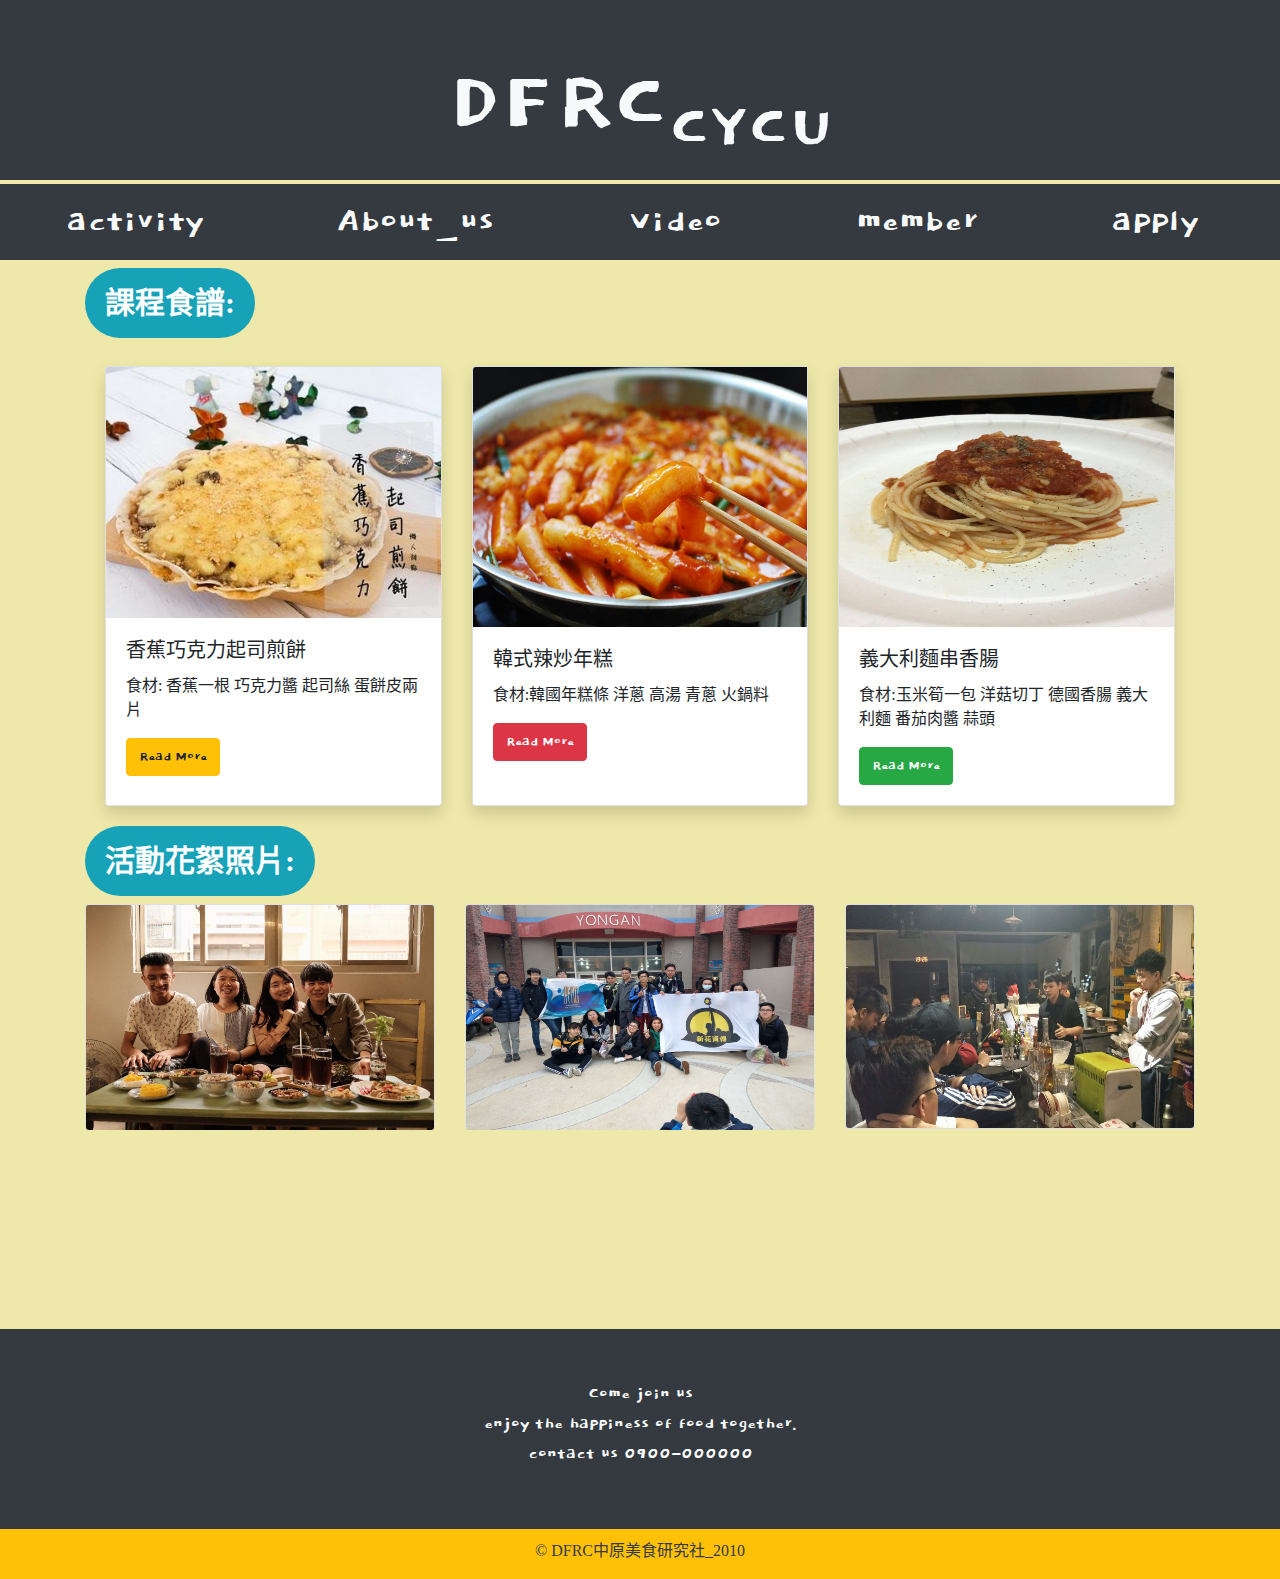
==== About_us.html @ a30a7d49 "Add files via upload" ====
<!DOCTYPE html>
<html lang="zh-TW">
  <head>
    <meta charset="UTF-8">
    <meta name="viewport" content="width=device-width, initial-scale=1">
    <title>DFRC|中原美研社 邀你來餐與</title>
    <link href="https://fonts.googleapis.com/css?family=Dokdo" rel="stylesheet">
    <link rel="stylesheet" href="https://use.fontawesome.com/releases/v5.8.1/css/all.css" integrity="sha384-50oBUHEmvpQ+1lW4y57PTFmhCaXp0ML5d60M1M7uH2+nqUivzIebhndOJK28anvf" crossorigin="anonymous">
    <link href="https://fonts.googleapis.com/css?family=Pacifico" rel="stylesheet">
    <style type="text/css" media="screen">
    @import url("assets/css/About_us.css");
    @import url("assets/css/bootstrap.min.css");
    </style>
  </head>
  <body>
    <div class="container">
      <div class="background">
        <header class="blog-header container-fluid bg-dark">
          <div class="row flex-nowrap justify-content-end aligh-items-center">
            <div class="col-4 offset-6 text-center">
              <div class="header">
                <div class="blog-header-logo text-light">DFRC<sub>CYCU</sub></div>
              </div>
            </div>
            <div class="col-4 d-flex justify-content-end aligh-items-center quick-link-icon">
              <ul class="list-inline-item">
                <li class="list-inline-item">
                  <a href="https://www.facebook.com/cycuDFRC/">
                    <span class="fab fa-facebook-square fa-3x text-light"></span>
                  </a>
                </li>
                <li class="list-inline-item">
                  <a href="https://www.instagram.com/chenpinru19990415/">
                    <span class="fab fa-instagram fa-3x text-light"></span>
                  </a>
                </li>
                <li class="list-inline-item">
                  <a href="#">
                    <span class="fas fa-phone-square fa-3x text-light"></span>
                  </a>
                </li>
              </ul>
            </div>
          </div>
        </header>
        <!-- menu start !-->
        <div class="nav-scroller py-1 mb-1">
          <nav class="nav d-flex justify-content-around container-fluid bg-dark">
            <a class="p-2 text-light" href="activity.html">activity</a>
            <a class="p-2 text-light" href="About_us.html">About_us</a>
            <a class="p-2 text-light" href="Video.html">Video</a>
            <a class="p-2 text-light" href="member.html">member</a>
            <a class="p-2 text-light" href="apply.html">apply</a>
            
          </nav>
        </div>
        <!--選項-->
        <main>
          <div class="container" style="font-family: 微軟正黑體;">
            <h1><span class="badge badge-pill badge-info" style="padding: 20px;">課程食譜:</span></h1>
            <div class="card-deck" style="padding: 20px;">
              <div class="card shadow">
                <div class="inner">
                  <img class="card-img-top" src="assets/img/food/chocolate.jpg" alt="香蕉巧克力起司煎餅">
                </div>
                <div class="card-body">
                  <h5 class="card-title">香蕉巧克力起司煎餅</h5>
                  <p class="card-text cardContext">食材: 香蕉一根 巧克力醬 起司絲 蛋餅皮兩片</p>
                  <a href="food.html" class="btn btn-warning">Read More</a>
                </div>
              </div>
              <div class="card shadow">
                 <div class="inner">
                <img class="card-img-top" src="assets/img/food/doboki1.jpg" alt="Card image cap" style="width: 340px; height: 260px;">
              </div>
                <div class="card-body">
                  <h5 class="card-title">韓式辣炒年糕</h5>
                  <p class="card-text cardContext">食材:韓國年糕條 洋蔥 高湯 青蔥 火鍋料</p>
                  <a href="food1.html" class="btn btn-danger">Read More</a>
                </div>
              </div>
              <div class="card shadow">
                 <div class="inner">
                <img class="card-img-top" src="assets/img/food/spaghetti.jpg" alt="Card image cap" style="width: 340px; height: 260px;">
              </div>
                <div class="card-body">
                  <h5 class="card-title">義大利麵串香腸</h5>
                  <p class="card-text cardContext">食材:玉米筍一包 洋菇切丁 德國香腸 義大利麵 番茄肉醬 蒜頭</p>
                  <a href="food2.html" class="btn btn-success">Read More</a>
                </div>
              </div>
            </div>
            <h1><span class="badge badge-pill badge-info" style="padding: 20px;">活動花絮照片:</span></h1>
            <div class="card-deck" >
            <a href="photo1.html">
            <div class="card foodCard">
              <img class="card-img foodImg" src="assets/img/activity/activity1.jpg" alt="food" style="height:225px;">
              <div class="middle">
    			<div class="text-dark" style="font-weight:bold; font-size:24px; font-family: 微軟正黑體;">中壢文藝陣線—中壢上菜</div>
    			</div>
    			</div> 
    			</a>
    			<a href="photo2.html">
            <div class="card foodCard">
              <img class="card-img foodImg" src="assets/img/activity/activity2.jpg" alt="food" style="height:225px;">
              <div class="middle">
    			<div class="text-dark" style="font-weight:bold; font-size:24px; font-family: 微軟正黑體;">五社聯合淨灘</div>
    			</div>
    			</div>
    			</a>
    			<a href="photo3.html">
             <div class="card foodCard">
              <img class="card-img foodImg" src="assets/img/activity/activity3.jpg" alt="food" style="height:225px;" >
              <div class="middle">
    			<div class="text-dark" style="font-weight:bold; font-size:24px; font-family: 微軟正黑體;">猿why調酒課</div>
    			</div>
    			</div>
    			</a>
            </div>
            <div class="d-flex justify-content-end aligh-items-center quick-link-icon" style="position:fixed; right:20px; bottom: 50px;">
              <a href="index.html">
                <span class="fas fa-home fa-3x text-dark"></span>
              </a>
            </div>
          </div>
        </main>
        <footer class="blog-footer" style="padding-top: 200px;">
          <div class="container-fluid bg-dark" style="height: 200px; ">
            <div class="container ">
              <div class="text-center" style="padding:50px; font-family: Dokdo; font-size:20px" >
                <div class="text-light">Come join us<br>enjoy the happiness of food together.<br> contact us 0900-000000
                </div>
              </div>
            </div>
          </div>
          <div class="container-fluid bg-warning" style="height:50px;">
            <div class="p-sm text-dark text-center" style="font-family:微軟正黑體; padding: 10px;">&copy; DFRC中原美食研究社_2010
            </div>
          </div>
        </footer>
      </body>
    </html>
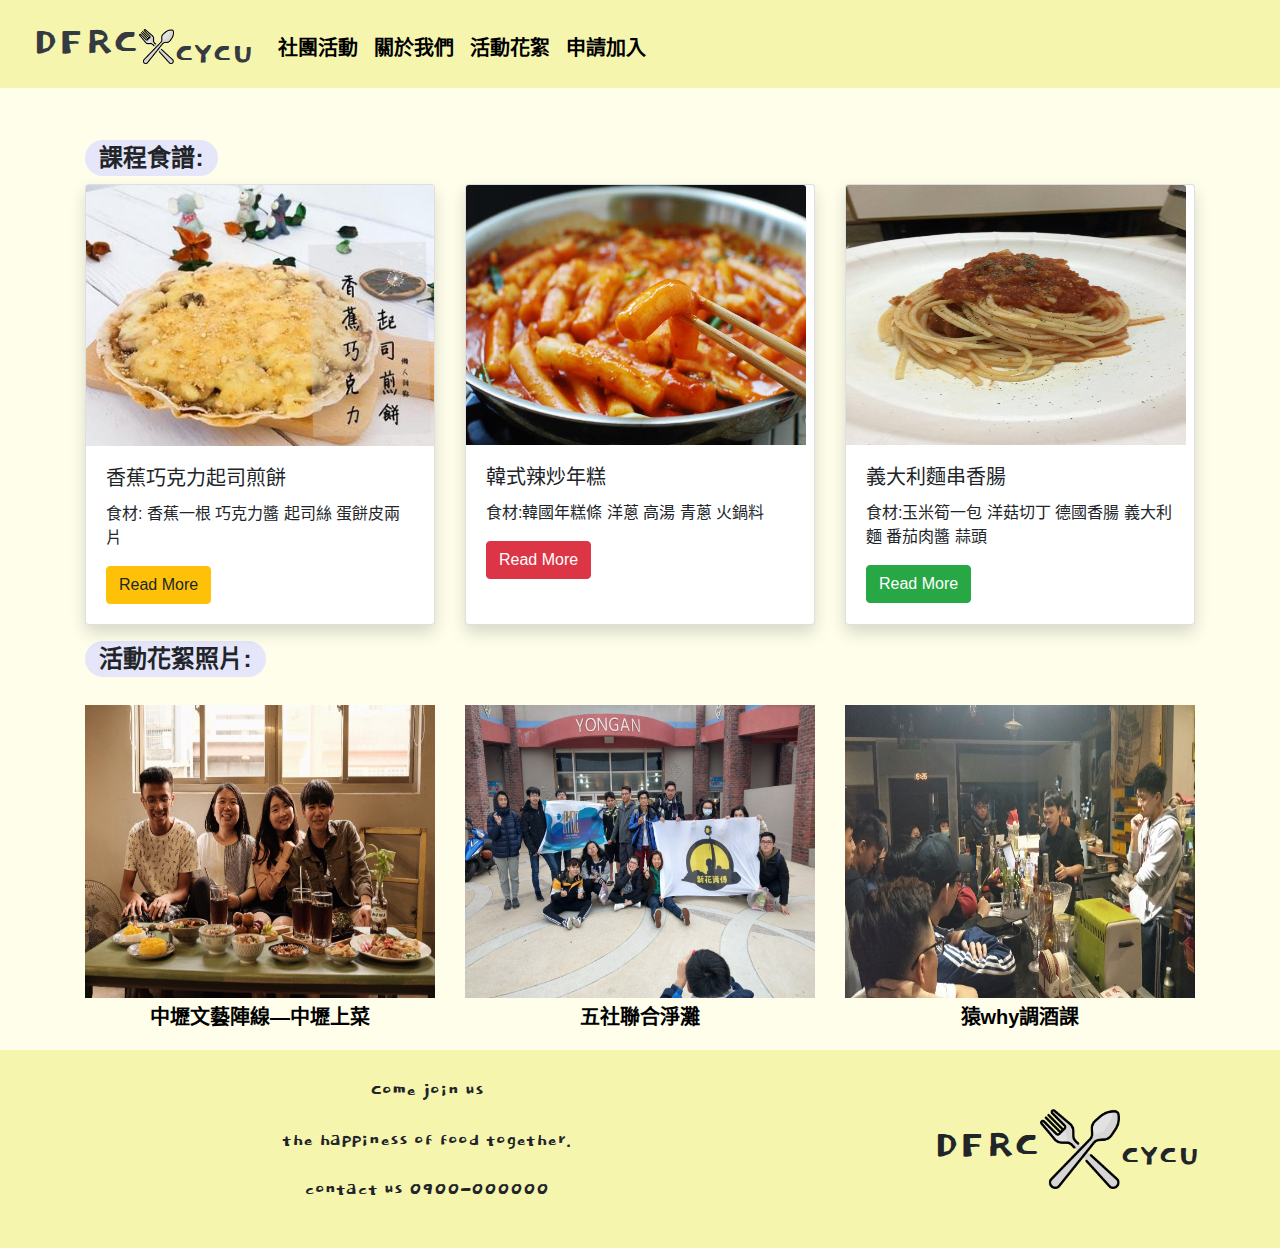
==== commit 08a04e25: "210702" ====
--- a/About_us.html
+++ b/About_us.html
@@ -1,142 +1,141 @@
 <!DOCTYPE html>
 <html lang="zh-TW">
-  <head>
-    <meta charset="UTF-8">
-    <meta name="viewport" content="width=device-width, initial-scale=1">
-    <title>DFRC|中原美研社 邀你來餐與</title>
-    <link href="https://fonts.googleapis.com/css?family=Dokdo" rel="stylesheet">
-    <link rel="stylesheet" href="https://use.fontawesome.com/releases/v5.8.1/css/all.css" integrity="sha384-50oBUHEmvpQ+1lW4y57PTFmhCaXp0ML5d60M1M7uH2+nqUivzIebhndOJK28anvf" crossorigin="anonymous">
-    <link href="https://fonts.googleapis.com/css?family=Pacifico" rel="stylesheet">
-    <style type="text/css" media="screen">
-    @import url("assets/css/About_us.css");
+
+<head>
+  <meta charset="UTF-8">
+  <meta name="viewport" content="width=device-width, initial-scale=1">
+  <title>DFRC|中原美研社 邀你來餐與</title>
+  <link href="https://fonts.googleapis.com/css?family=Dokdo" rel="stylesheet">
+  <link rel="stylesheet" href="https://use.fontawesome.com/releases/v5.8.1/css/all.css"
+    integrity="sha384-50oBUHEmvpQ+1lW4y57PTFmhCaXp0ML5d60M1M7uH2+nqUivzIebhndOJK28anvf" crossorigin="anonymous">
+  <link href="https://fonts.googleapis.com/css?family=Pacifico" rel="stylesheet">
+  <style>
+    @import url("assets/css/all.css");
     @import url("assets/css/bootstrap.min.css");
-    </style>
-  </head>
-  <body>
-    <div class="container">
-      <div class="background">
-        <header class="blog-header container-fluid bg-dark">
-          <div class="row flex-nowrap justify-content-end aligh-items-center">
-            <div class="col-4 offset-6 text-center">
-              <div class="header">
-                <div class="blog-header-logo text-light">DFRC<sub>CYCU</sub></div>
-              </div>
-            </div>
-            <div class="col-4 d-flex justify-content-end aligh-items-center quick-link-icon">
-              <ul class="list-inline-item">
-                <li class="list-inline-item">
-                  <a href="https://www.facebook.com/cycuDFRC/">
-                    <span class="fab fa-facebook-square fa-3x text-light"></span>
-                  </a>
-                </li>
-                <li class="list-inline-item">
-                  <a href="https://www.instagram.com/chenpinru19990415/">
-                    <span class="fab fa-instagram fa-3x text-light"></span>
-                  </a>
-                </li>
-                <li class="list-inline-item">
-                  <a href="#">
-                    <span class="fas fa-phone-square fa-3x text-light"></span>
-                  </a>
-                </li>
-              </ul>
-            </div>
+  </style>
+</head>
+
+<body>
+  <div class="background container-fluid">
+    <!--header開始-->
+    <header class=" row navbar navbar-expand-lg bg-header">
+      <a class="header text-dark px-3" href="index.html">
+        DFRC<img src="./assets/img/fork.png" width="35" height="35"><sub>CYCU</sub>
+      </a>
+      <!-- menu start !-->
+      <button class="navbar-toggler" type="button" data-bs-toggle="collapse" data-bs-target="#navbarSupportedContent"
+        aria-controls="navbarSupportedContent" aria-expanded="false" aria-label="Toggle navigation">
+        <i class="fa fa-bars" aria-hidden="true"></i>
+      </button>
+      <div class="collapse navbar-collapse" id="navbarSupportedContent">
+        <ul class="navbar-nav pt-2">
+          <li class="nav-item">
+            <a class="nav-link nav-link-item px-2" href="activity.html">社團活動</a>
+          </li>
+          <li class="nav-item">
+            <a class="nav-link nav-link-item  px-2" href="About_us.html">關於我們</a>
+          </li>
+          <li class="nav-item">
+            <a class="nav-link nav-link-item  px-2" href="Video.html">活動花絮</a>
+          </li>
+          <li class="nav-item">
+            <a class="nav-link nav-link-item px-2" href="apply.html">申請加入</a>
+          </li>
+        </ul>
+      </div>
+      <!--導覽列-->
+      <div class="d-flex justify-content-end">
+        <ul class="list-inline-item d-none d-md-block">
+          <li class="list-inline-item ">
+            <a href="https://www.facebook.com/cycuDFRC/">
+              <span class="fab fa-facebook-square fa-2x text-dark"></span>
+            </a>
+          </li>
+          <li class="list-inline-item ">
+            <a href="https://www.instagram.com/chenpinru19990415/">
+              <span class="fab fa-instagram fa-2x text-dark"></span>
+            </a>
+          </li>
+        </ul>
+      </div>
+    </header>
+    <!--選項-->
+    <main class="container py-5">
+      <!--課程食譜-->
+      <h2><span class="badge badge-pill badge-title ">課程食譜:</span></h2>
+      <div class="card-deck">
+        <div class="card shadow">
+          <div class="inner">
+            <img class="card-img-top" src="assets/img/food/chocolate.jpg" alt="香蕉巧克力起司煎餅">
           </div>
-        </header>
-        <!-- menu start !-->
-        <div class="nav-scroller py-1 mb-1">
-          <nav class="nav d-flex justify-content-around container-fluid bg-dark">
-            <a class="p-2 text-light" href="activity.html">activity</a>
-            <a class="p-2 text-light" href="About_us.html">About_us</a>
-            <a class="p-2 text-light" href="Video.html">Video</a>
-            <a class="p-2 text-light" href="member.html">member</a>
-            <a class="p-2 text-light" href="apply.html">apply</a>
-            
-          </nav>
+          <div class="card-body">
+            <h5 class="card-title">香蕉巧克力起司煎餅</h5>
+            <p class="card-text cardContext">食材: 香蕉一根 巧克力醬 起司絲 蛋餅皮兩片</p>
+            <a href="food.html" class="btn btn-warning">Read More</a>
+          </div>
         </div>
-        <!--選項-->
-        <main>
-          <div class="container" style="font-family: 微軟正黑體;">
-            <h1><span class="badge badge-pill badge-info" style="padding: 20px;">課程食譜:</span></h1>
-            <div class="card-deck" style="padding: 20px;">
-              <div class="card shadow">
-                <div class="inner">
-                  <img class="card-img-top" src="assets/img/food/chocolate.jpg" alt="香蕉巧克力起司煎餅">
-                </div>
-                <div class="card-body">
-                  <h5 class="card-title">香蕉巧克力起司煎餅</h5>
-                  <p class="card-text cardContext">食材: 香蕉一根 巧克力醬 起司絲 蛋餅皮兩片</p>
-                  <a href="food.html" class="btn btn-warning">Read More</a>
-                </div>
-              </div>
-              <div class="card shadow">
-                 <div class="inner">
-                <img class="card-img-top" src="assets/img/food/doboki1.jpg" alt="Card image cap" style="width: 340px; height: 260px;">
-              </div>
-                <div class="card-body">
-                  <h5 class="card-title">韓式辣炒年糕</h5>
-                  <p class="card-text cardContext">食材:韓國年糕條 洋蔥 高湯 青蔥 火鍋料</p>
-                  <a href="food1.html" class="btn btn-danger">Read More</a>
-                </div>
-              </div>
-              <div class="card shadow">
-                 <div class="inner">
-                <img class="card-img-top" src="assets/img/food/spaghetti.jpg" alt="Card image cap" style="width: 340px; height: 260px;">
-              </div>
-                <div class="card-body">
-                  <h5 class="card-title">義大利麵串香腸</h5>
-                  <p class="card-text cardContext">食材:玉米筍一包 洋菇切丁 德國香腸 義大利麵 番茄肉醬 蒜頭</p>
-                  <a href="food2.html" class="btn btn-success">Read More</a>
-                </div>
-              </div>
-            </div>
-            <h1><span class="badge badge-pill badge-info" style="padding: 20px;">活動花絮照片:</span></h1>
-            <div class="card-deck" >
-            <a href="photo1.html">
-            <div class="card foodCard">
-              <img class="card-img foodImg" src="assets/img/activity/activity1.jpg" alt="food" style="height:225px;">
-              <div class="middle">
-    			<div class="text-dark" style="font-weight:bold; font-size:24px; font-family: 微軟正黑體;">中壢文藝陣線—中壢上菜</div>
-    			</div>
-    			</div> 
-    			</a>
-    			<a href="photo2.html">
-            <div class="card foodCard">
-              <img class="card-img foodImg" src="assets/img/activity/activity2.jpg" alt="food" style="height:225px;">
-              <div class="middle">
-    			<div class="text-dark" style="font-weight:bold; font-size:24px; font-family: 微軟正黑體;">五社聯合淨灘</div>
-    			</div>
-    			</div>
-    			</a>
-    			<a href="photo3.html">
-             <div class="card foodCard">
-              <img class="card-img foodImg" src="assets/img/activity/activity3.jpg" alt="food" style="height:225px;" >
-              <div class="middle">
-    			<div class="text-dark" style="font-weight:bold; font-size:24px; font-family: 微軟正黑體;">猿why調酒課</div>
-    			</div>
-    			</div>
-    			</a>
-            </div>
-            <div class="d-flex justify-content-end aligh-items-center quick-link-icon" style="position:fixed; right:20px; bottom: 50px;">
-              <a href="index.html">
-                <span class="fas fa-home fa-3x text-dark"></span>
-              </a>
-            </div>
+        <div class="card shadow">
+          <div class="inner">
+            <img class="card-img-top" src="assets/img/food/doboki1.jpg" alt="Card image cap"
+              style="width: 340px; height: 260px;">
           </div>
-        </main>
-        <footer class="blog-footer" style="padding-top: 200px;">
-          <div class="container-fluid bg-dark" style="height: 200px; ">
-            <div class="container ">
-              <div class="text-center" style="padding:50px; font-family: Dokdo; font-size:20px" >
-                <div class="text-light">Come join us<br>enjoy the happiness of food together.<br> contact us 0900-000000
-                </div>
-              </div>
-            </div>
+          <div class="card-body">
+            <h5 class="card-title">韓式辣炒年糕</h5>
+            <p class="card-text cardContext">食材:韓國年糕條 洋蔥 高湯 青蔥 火鍋料</p>
+            <a href="food1.html" class="btn btn-danger">Read More</a>
           </div>
-          <div class="container-fluid bg-warning" style="height:50px;">
-            <div class="p-sm text-dark text-center" style="font-family:微軟正黑體; padding: 10px;">&copy; DFRC中原美食研究社_2010
-            </div>
+        </div>
+        <div class="card shadow">
+          <div class="inner">
+            <img class="card-img-top" src="assets/img/food/spaghetti.jpg" alt="Card image cap"
+              style="width: 340px; height: 260px;">
           </div>
-        </footer>
-      </body>
-    </html>+          <div class="card-body">
+            <h5 class="card-title">義大利麵串香腸</h5>
+            <p class="card-text cardContext">食材:玉米筍一包 洋菇切丁 德國香腸 義大利麵 番茄肉醬 蒜頭</p>
+            <a href="food2.html" class="btn btn-success">Read More</a>
+          </div>
+        </div>
+      </div>
+      <h2><span class="badge badge-pill badge-title my-3">活動花絮照片:</span></h2>
+      <div class="row">
+        <div class="col-md-4">
+          <a href="photo1.html">
+            <img class="card-img AboutusImg h-100 py-1" src="assets/img/activity/activity1.jpg" alt="food">
+            <div class="Aboutus-text">中壢文藝陣線—中壢上菜</div>
+          </a>
+        </div>
+        <div class="col-md-4">
+          <a href="photo2.html">
+            <img class="card-img AboutusImg h-100 py-1" src="assets/img/activity/activity2.jpg" alt="food">
+            <div class="Aboutus-text ">五社聯合淨灘</div>
+          </a>
+        </div>
+        <div class="col-md-4">
+          <a href="photo3.html">
+            <img class="card-img AboutusImg h-100 py-1" src="assets/img/activity/activity3.jpg" alt="food">
+            <div class="Aboutus-text ">猿why調酒課</div>
+          </a>
+        </div>
+      </div>
+</main>
+</div>
+<footer class="container-fluid bg-header">
+  <div class="row align-items-center">
+    <div class="col-md-8 col-12">
+      <div class="footer-text text-center">
+        <p> Come join us</p>
+        <p> the happiness of food together.</p>
+        <p>contact us 0900-000000</p>
+      </div>
+    </div>
+    <div class="col-md-4 col-12">
+      <div class=" footer-img text-center">
+        DFRC<img src="./assets/img/fork.png"><sub>CYCU</sub> </div>
+    </div>
+  </div>
+</footer>
+
+</body>
+
+</html>